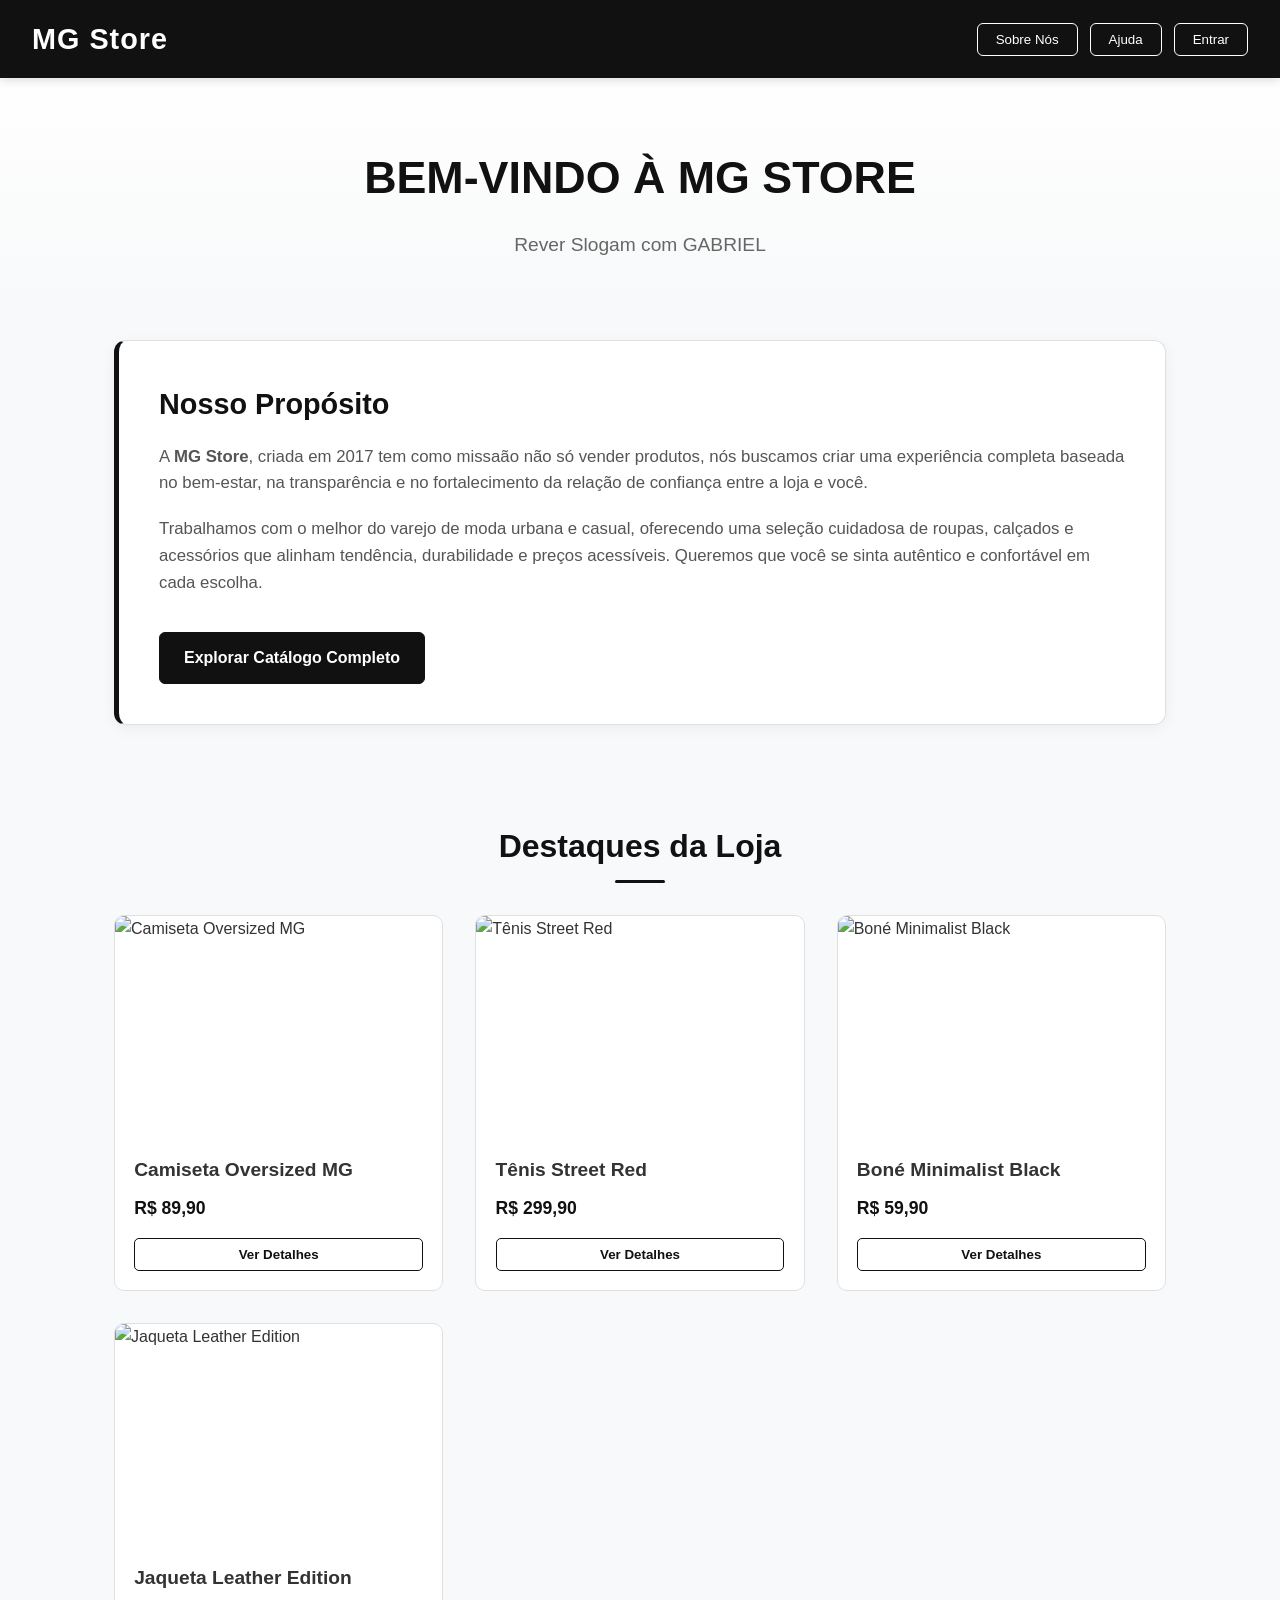
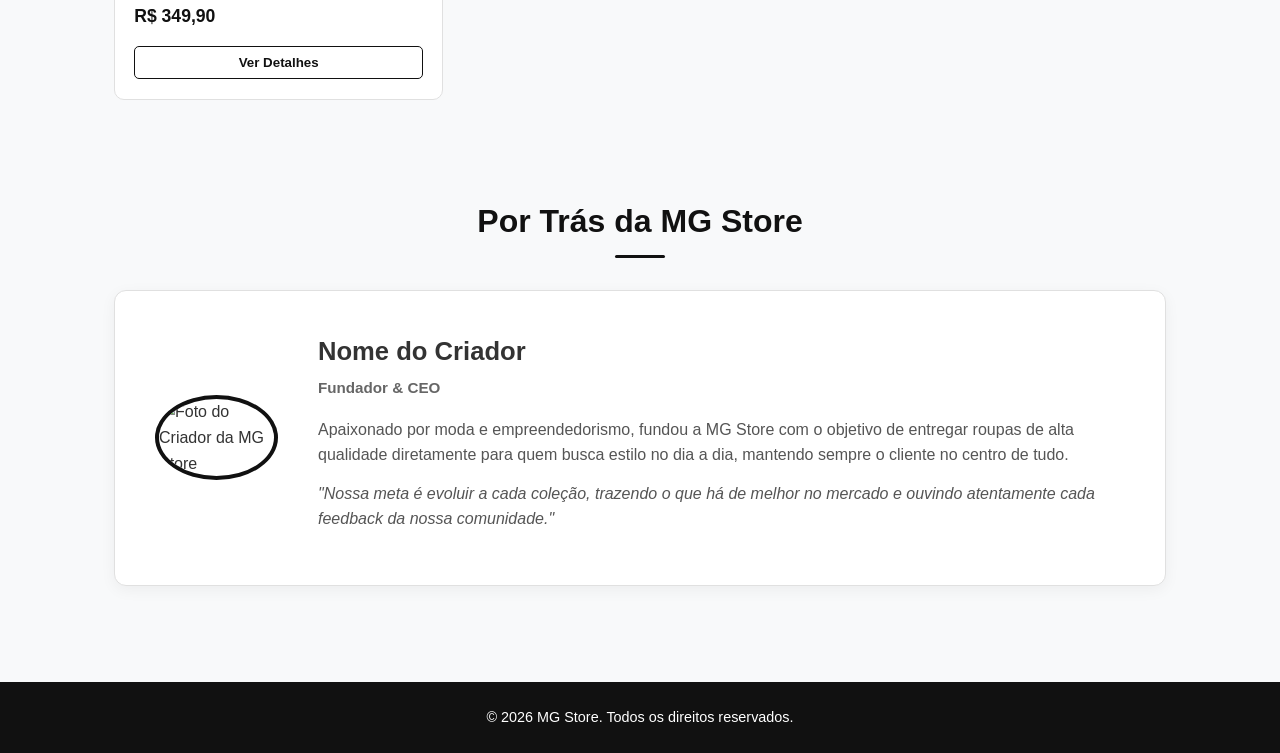
==== index.html @ 1e1d6ab8 "Add files via upload" ====
<!DOCTYPE html>
<html lang="pt-br">

<head>
    <meta charset="UTF-8">
    <meta name="viewport" content="width=device-width, initial-scale=1.0">
    <title>MG Store</title>
    <link rel="stylesheet" href="style.css">
</head>

<body>

    <header>
        <h1>MG Store</h1>

        <nav>
            <div class="btn-navbar"> 
                <button id="btn-sobre">Sobre Nós</button>
                <button id="btn-ajuda">Ajuda</button>
                <button id="btn-entrar">Entrar</button>
            </div>
        </nav>
    </header>

    <div class="hero">
        <h1 id="title">BEM-VINDO À MG STORE</h1>
        <p class="sub-title">Rever Slogam com GABRIEL</p>
    </div>

    <!-- Seção Propósito -->
    <section id="inicio">
        <div class="proposito-container">
            <h2>Nosso Propósito</h2>
            <p>
                A <strong>MG Store</strong>, criada em 2017 tem como missaão não só vender produtos, nós buscamos criar uma experiência completa baseada no bem-estar, na transparência e no fortalecimento da relação de confiança entre a loja e você.
            </p>
            <p>
                Trabalhamos com o melhor do varejo de moda urbana e casual, oferecendo uma seleção cuidadosa de roupas, calçados e acessórios que alinham tendência, durabilidade e preços acessíveis. Queremos que você se sinta autêntico e confortável em cada escolha.
            </p>
            <a href="catalog.html" target="_blank" class="btn-catalog">
                Explorar Catálogo Completo
            </a>
        </div>
    </section>

    <!-- Seção de Destaques do Catálogo -->
    <section id="catalogo-exemplo">
        <h2 class="section-title">Destaques da Loja</h2>
        
        <div class="catalog-grid">
            <div class="product-card">
                <img src="https://images.unsplash.com/photo-1521572267360-ee0c2909d518?w=500&auto=format&fit=crop&q=60" alt="Camiseta Oversized MG">
                <div class="product-info">
                    <h3>Camiseta Oversized MG</h3>
                    <p class="price">R$ 89,90</p>
                    <button class="btn-buy">Ver Detalhes</button>
                </div>
            </div>

            <div class="product-card">
                <img src="https://images.unsplash.com/photo-1542291026-7eec264c27ff?w=500&auto=format&fit=crop&q=60" alt="Tênis Street Red">
                <div class="product-info">
                    <h3>Tênis Street Red</h3>
                    <p class="price">R$ 299,90</p>
                    <button class="btn-buy">Ver Detalhes</button>
                </div>
            </div>

            <div class="product-card">
                <img src="https://images.unsplash.com/photo-1588850561407-ed78c282e89b?w=500&auto=format&fit=crop&q=60" alt="Boné Minimalist Black">
                <div class="product-info">
                    <h3>Boné Minimalist Black</h3>
                    <p class="price">R$ 59,90</p>
                    <button class="btn-buy">Ver Detalhes</button>
                </div>
            </div>

            <div class="product-card">
                <img src="https://images.unsplash.com/photo-1551028719-00167b16eac5?w=500&auto=format&fit=crop&q=60" alt="Jaqueta Leather Edition">
                <div class="product-info">
                    <h3>Jaqueta Leather Edition</h3>
                    <p class="price">R$ 349,90</p>
                    <button class="btn-buy">Ver Detalhes</button>
                </div>
            </div>
        </div>
    </section>

    <!-- Seção Sobre o Criador -->
    <section id="criador">
        <h2 class="section-title">Por Trás da MG Store</h2>
        <div class="creator-container">
            <div class="creator-image">
                <img src="https://via.placeholder.com/180" alt="Foto do Criador da MG Store">
            </div>
            <div class="creator-info">
                <h3>Nome do Criador</h3>
                <p class="role">Fundador & CEO</p>
                <p>
                    Apaixonado por moda e empreendedorismo, fundou a MG Store com o objetivo de entregar roupas de alta qualidade diretamente para quem busca estilo no dia a dia, mantendo sempre o cliente no centro de tudo.
                </p>
                <p>
                    <em>"Nossa meta é evoluir a cada coleção, trazendo o que há de melhor no mercado e ouvindo atentamente cada feedback da nossa comunidade."</em>
                </p>
            </div>
        </div>
    </section>

    <footer>
        <p>&copy; 2026 MG Store. Todos os direitos reservados.</p>
    </footer>

</body>

</html>
---- style.css ----
/* Configurações Gerais e Resets */
* {
    box-sizing: border-box;
    margin: 0;
    padding: 0;
}

body {
    font-family: 'Segoe UI', Tahoma, Geneva, Verdana, sans-serif;
    color: #333333;
    background-color: #f8f9fa;
    line-height: 1.6;
}

/* Header & Navegação */
header {
    background-color: #111111;
    color: #ffffff;
    padding: 1rem 2rem;
    display: flex;
    justify-content: space-between;
    align-items: center;
    box-shadow: 0 2px 10px rgba(0, 0, 0, 0.15);
    position: sticky;
    top: 0;
    z-index: 100;
}

header h1 {
    font-size: 1.8rem;
    font-weight: 700;
    letter-spacing: 1px;
}

nav .btn-navbar {
    display: flex;
    gap: 12px;
}

/* Botões do Navbar */
#btn-sobre,
#btn-ajuda,
#btn-entrar {
    background: transparent;
    color: #ffffff;
    border: 1px solid #ffffff;
    padding: 8px 18px;
    border-radius: 6px;
    font-weight: 500;
    cursor: pointer;
    transition: all 0.3s ease;
}

#btn-sobre:hover,
#btn-ajuda:hover,
#btn-entrar:hover {
    background: #ffffff;
    color: #111111;
    transform: translateY(-2px);
    box-shadow: 0 4px 8px rgba(255, 255, 255, 0.2);
}

/* Hero / Tela Inicial */
.hero {
    text-align: center;
    padding: 4rem 1.5rem 2rem 1.5rem;
    background: linear-gradient(180deg, #ffffff 0%, #f8f9fa 100%);
}

#title {
    font-family: 'Segoe UI', Tahoma, Geneva, Verdana, sans-serif;
    font-size: 2.8rem;
    color: #111111;
    margin-bottom: 1rem;
    font-weight: 800;
}

.sub-title {
    font-size: 1.2rem;
    color: #666666;
    max-width: 600px;
    margin: 0 auto;
}

/* Seções Principais */
section {
    max-width: 1100px;
    margin: 0 auto;
    padding: 3rem 1.5rem;
}

/* Propósito */
.proposito-container {
    background: #ffffff;
    border: 1px solid #e0e0e0;
    border-left: 5px solid #111111;
    padding: 2.5rem;
    border-radius: 12px;
    box-shadow: 0 4px 15px rgba(0, 0, 0, 0.05);
}

.proposito-container h2 {
    font-size: 1.8rem;
    margin-bottom: 1rem;
    color: #111111;
}

.proposito-container p {
    font-size: 1.05rem;
    color: #555555;
    margin-bottom: 1.2rem;
}

/* Botão do Catálogo */
.btn-catalog {
    display: inline-block;
    background: #111111;
    color: #ffffff;
    border: 1px solid #111111;
    padding: 12px 24px;
    font-size: 1rem;
    font-weight: 600;
    border-radius: 6px;
    cursor: pointer;
    text-decoration: none;
    transition: all 0.3s ease;
    margin-top: 1rem;
}

.btn-catalog:hover {
    background: #333333;
    border-color: #333333;
    color: #ffffff;
    transform: translateY(-2px);
    box-shadow: 0 4px 12px rgba(0, 0, 0, 0.15);
}

/* Títulos de Seção */
.section-title {
    text-align: center;
    font-size: 2rem;
    color: #111111;
    margin-bottom: 2rem;
    position: relative;
}

.section-title::after {
    content: '';
    display: block;
    width: 50px;
    height: 3px;
    background-color: #111111;
    margin: 8px auto 0 auto;
    border-radius: 2px;
}

/* Catálogo */
.catalog-grid {
    display: grid;
    grid-template-columns: repeat(auto-fit, minmax(250px, 1fr));
    gap: 2rem;
}

.product-card {
    background: #ffffff;
    border-radius: 10px;
    border: 1px solid #e0e0e0;
    overflow: hidden;
    transition: transform 0.3s ease, box-shadow 0.3s ease;
    display: flex;
    flex-direction: column;
}

.product-card:hover {
    transform: translateY(-5px);
    box-shadow: 0 8px 20px rgba(0, 0, 0, 0.1);
}

.product-card img {
    width: 100%;
    height: 220px;
    object-fit: cover;
}

.product-info {
    padding: 1.2rem;
    display: flex;
    flex-direction: column;
    flex-grow: 1;
}

.product-info h3 {
    font-size: 1.2rem;
    margin-bottom: 0.5rem;
}

.product-info .price {
    font-size: 1.1rem;
    font-weight: 700;
    color: #111111;
    margin-bottom: 1rem;
}

.product-info .btn-buy {
    margin-top: auto;
    background: transparent;
    color: #111111;
    border: 1px solid #111111;
    padding: 8px 12px;
    border-radius: 5px;
    font-weight: 600;
    cursor: pointer;
    transition: all 0.3s ease;
}

.product-info .btn-buy:hover {
    background: #111111;
    color: #ffffff;
}

/* Criador */
.creator-container {
    background: #ffffff;
    border-radius: 12px;
    padding: 2.5rem;
    display: flex;
    align-items: center;
    gap: 2.5rem;
    border: 1px solid #e0e0e0;
    box-shadow: 0 4px 15px rgba(0, 0, 0, 0.05);
}

.creator-image img {
    width: 180px;
    height: 180px;
    border-radius: 50%;
    object-fit: cover;
    border: 4px solid #111111;
}

.creator-info h3 {
    font-size: 1.6rem;
    margin-bottom: 0.3rem;
}

.creator-info .role {
    color: #666666;
    font-size: 0.95rem;
    font-weight: 600;
    margin-bottom: 1rem;
}

.creator-info p {
    color: #555555;
    margin-bottom: 0.8rem;
}

/* Rodapé */
footer {
    background: #111111;
    color: #ffffff;
    text-align: center;
    padding: 1.5rem;
    margin-top: 3rem;
    font-size: 0.9rem;
}

/* Responsividade */
@media (max-width: 768px) {
    header {
        flex-direction: column;
        gap: 15px;
    }

    #title {
        font-size: 2rem;
    }

    .creator-container {
        flex-direction: column;
        text-align: center;
    }
}
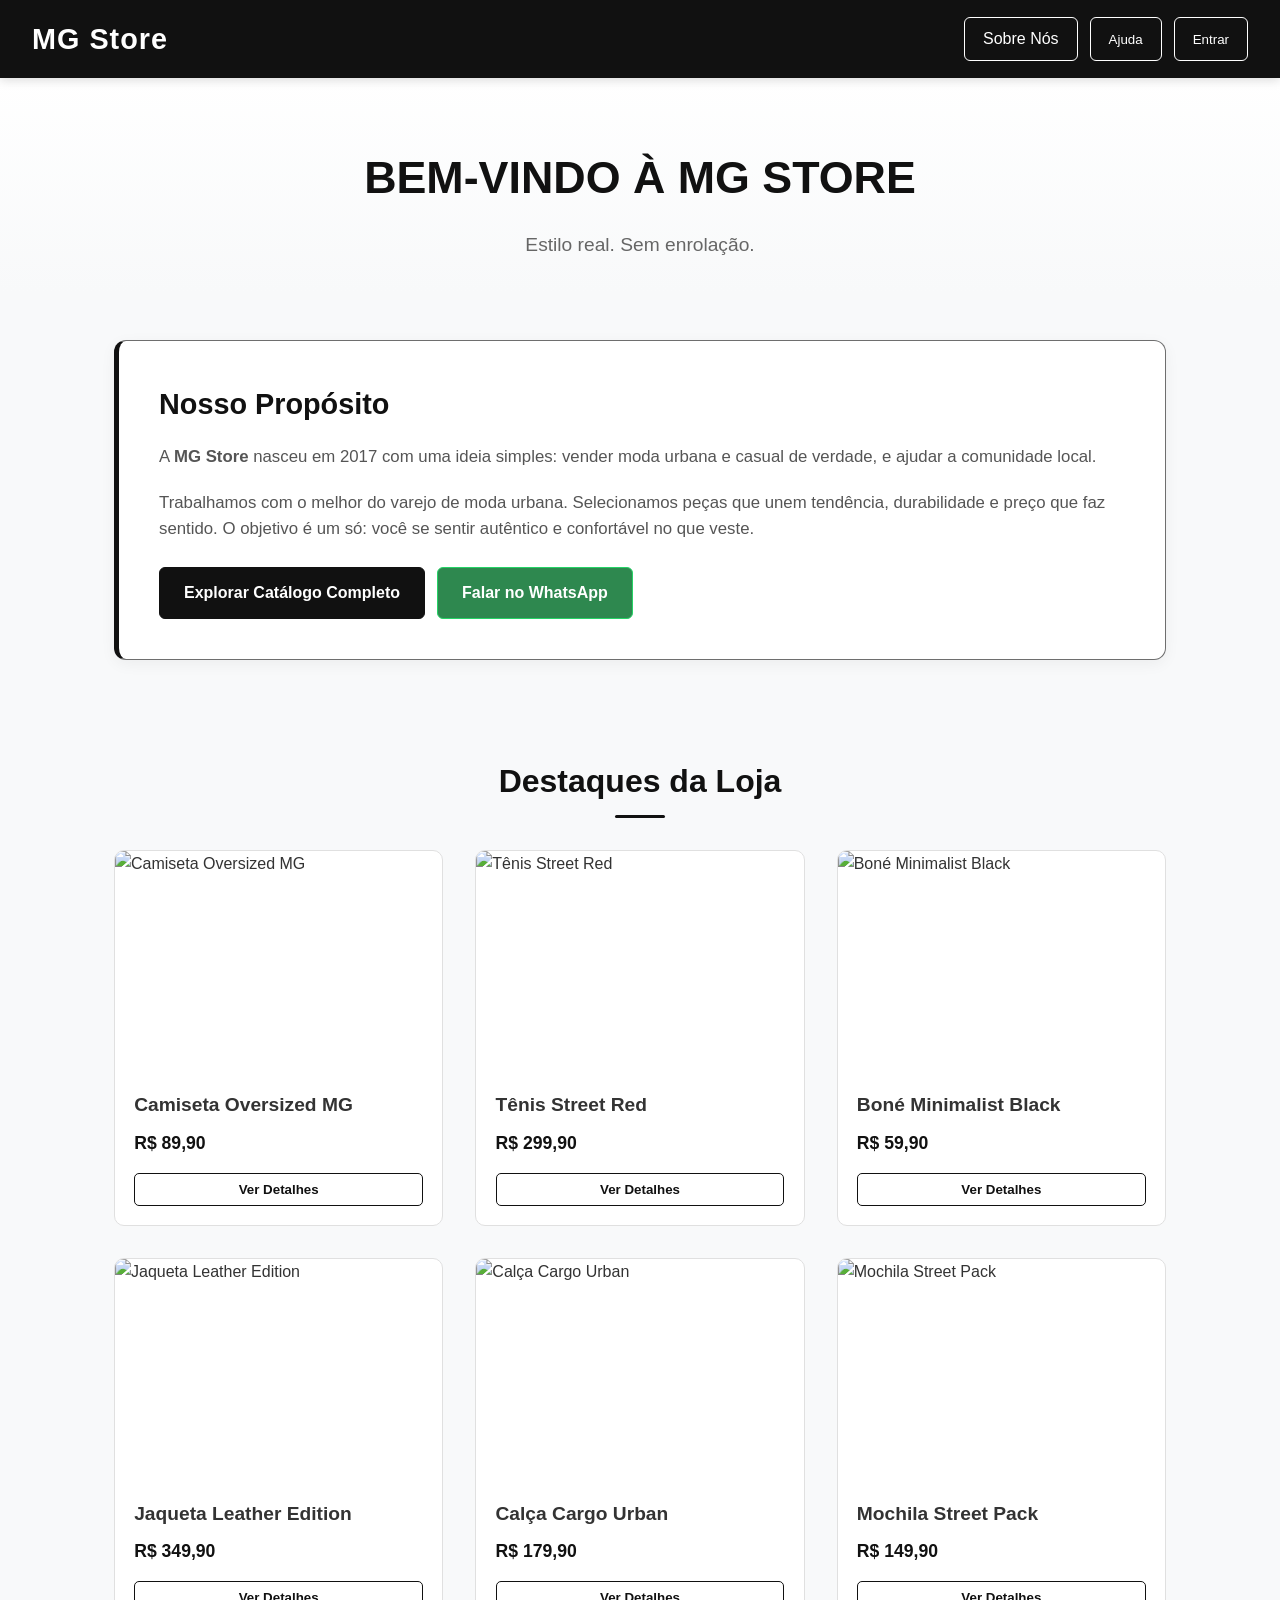
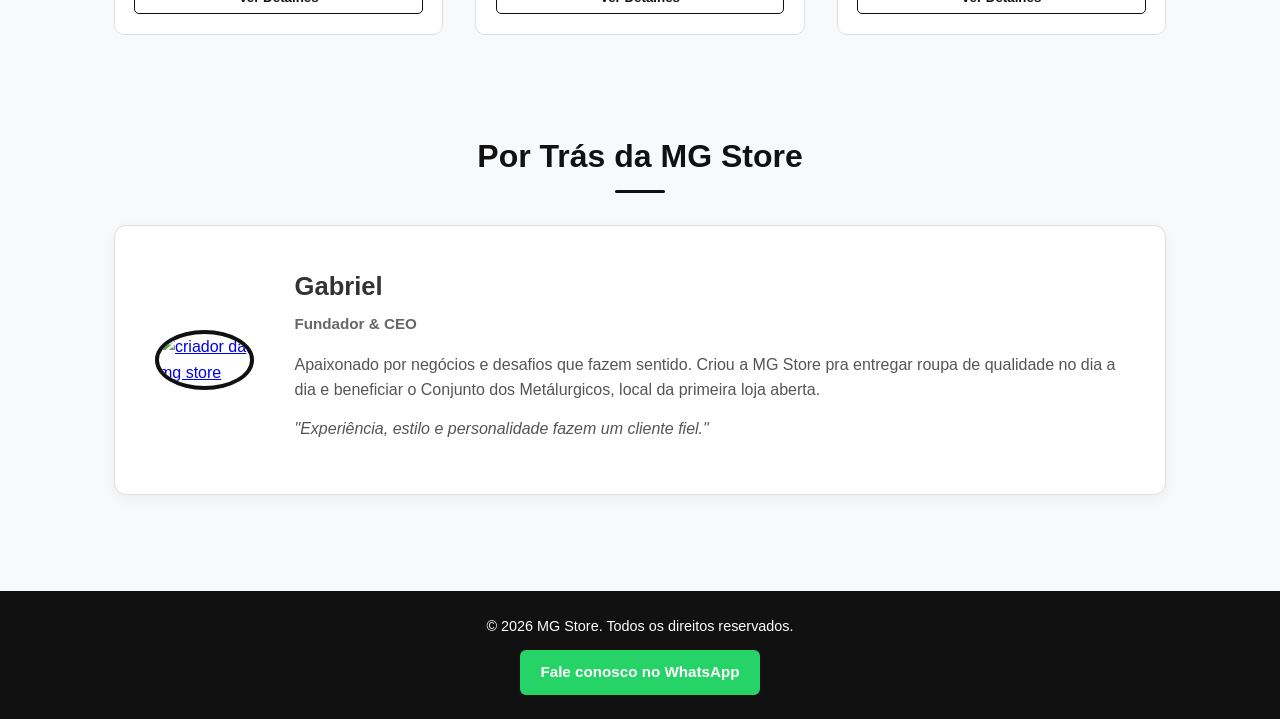
==== commit 5cf2403a: "Add files via upload" ====
--- a/index.html
+++ b/index.html
@@ -15,7 +15,7 @@
 
         <nav>
             <div class="btn-navbar"> 
-                <button id="btn-sobre">Sobre Nós</button>
+                <a href="#inicio" id="btn-sobre" class="nav-btn">Sobre Nós</a>
                 <button id="btn-ajuda">Ajuda</button>
                 <button id="btn-entrar">Entrar</button>
             </div>
@@ -24,7 +24,7 @@
 
     <div class="hero">
         <h1 id="title">BEM-VINDO À MG STORE</h1>
-        <p class="sub-title">Rever Slogam com GABRIEL</p>
+        <p class="sub-title">Estilo real. Sem enrolação.</p>
     </div>
 
     <!-- Seção Propósito -->
@@ -32,14 +32,19 @@
         <div class="proposito-container">
             <h2>Nosso Propósito</h2>
             <p>
-                A <strong>MG Store</strong>, criada em 2017 tem como missaão não só vender produtos, nós buscamos criar uma experiência completa baseada no bem-estar, na transparência e no fortalecimento da relação de confiança entre a loja e você.
+                A <strong>MG Store</strong> nasceu em 2017 com uma ideia simples: vender moda urbana e casual de verdade, e ajudar a comunidade local.
             </p>
             <p>
-                Trabalhamos com o melhor do varejo de moda urbana e casual, oferecendo uma seleção cuidadosa de roupas, calçados e acessórios que alinham tendência, durabilidade e preços acessíveis. Queremos que você se sinta autêntico e confortável em cada escolha.
+                Trabalhamos com o melhor do varejo de moda urbana. Selecionamos peças que unem tendência, durabilidade e preço que faz sentido. O objetivo é um só: você se sentir autêntico e confortável no que veste.
             </p>
-            <a href="catalog.html" target="_blank" class="btn-catalog">
-                Explorar Catálogo Completo
-            </a>
+            <div class="cta-buttons">
+                <a href="catalog.html" target="_blank" class="btn-catalog">
+                    Explorar Catálogo Completo
+                </a>
+                <a href="https://wa.me/5511998467438?text=Olá!%20Vim%20pelo%20site%20da%20MG%20Store%20e%20quero%20saber%20mais%20sobre%20o%20catálogo." target="_blank" class="btn-whatsapp">
+                    Falar no WhatsApp
+                </a>
+            </div>
         </div>
     </section>
 
@@ -83,6 +88,24 @@
                     <button class="btn-buy">Ver Detalhes</button>
                 </div>
             </div>
+
+            <div class="product-card">
+                <img src="https://images.unsplash.com/photo-1591047139829-d91aecb6caea?w=500&auto=format&fit=crop&q=60" alt="Calça Cargo Urban">
+                <div class="product-info">
+                    <h3>Calça Cargo Urban</h3>
+                    <p class="price">R$ 179,90</p>
+                    <button class="btn-buy">Ver Detalhes</button>
+                </div>
+            </div>
+
+            <div class="product-card">
+                <img src="https://images.unsplash.com/photo-1553062407-98eeb64c6a62?w=500&auto=format&fit=crop&q=60" alt="Mochila Street Pack">
+                <div class="product-info">
+                    <h3>Mochila Street Pack</h3>
+                    <p class="price">R$ 149,90</p>
+                    <button class="btn-buy">Ver Detalhes</button>
+                </div>
+            </div>
         </div>
     </section>
 
@@ -91,16 +114,16 @@
         <h2 class="section-title">Por Trás da MG Store</h2>
         <div class="creator-container">
             <div class="creator-image">
-                <img src="https://via.placeholder.com/180" alt="Foto do Criador da MG Store">
+                <a href="https://ibb.co/chT1Nffs"><img src="https://i.ibb.co/d4KrQCCH/mg180ii.jpg" alt="criador da mg store" border="0" /></a>
             </div>
             <div class="creator-info">
-                <h3>Nome do Criador</h3>
+                <h3>Gabriel</h3>
                 <p class="role">Fundador & CEO</p>
                 <p>
-                    Apaixonado por moda e empreendedorismo, fundou a MG Store com o objetivo de entregar roupas de alta qualidade diretamente para quem busca estilo no dia a dia, mantendo sempre o cliente no centro de tudo.
+                    Apaixonado por negócios e desafios que fazem sentido. Criou a MG Store pra entregar roupa de qualidade no dia a dia e beneficiar o Conjunto dos Metálurgicos, local da primeira loja aberta.
                 </p>
                 <p>
-                    <em>"Nossa meta é evoluir a cada coleção, trazendo o que há de melhor no mercado e ouvindo atentamente cada feedback da nossa comunidade."</em>
+                    <em>"Experiência, estilo e personalidade fazem um cliente fiel."</em>
                 </p>
             </div>
         </div>
@@ -108,6 +131,11 @@
 
     <footer>
         <p>&copy; 2026 MG Store. Todos os direitos reservados.</p>
+        <p style="margin-top: 12px;">
+            <a href="https://wa.me/5511999999999?text=Olá!%20Vim%20pelo%20site%20da%20MG%20Store%20e%20quero%20saber%20mais." target="_blank" class="btn-whatsapp-footer">
+                Fale conosco no WhatsApp
+            </a>
+        </p>
     </footer>
 
 </body>
--- a/style.css
+++ b/style.css
@@ -1,283 +1,367 @@
-/* Configurações Gerais e Resets */
-* {
-    box-sizing: border-box;
-    margin: 0;
-    padding: 0;
-}
-
-body {
-    font-family: 'Segoe UI', Tahoma, Geneva, Verdana, sans-serif;
-    color: #333333;
-    background-color: #f8f9fa;
-    line-height: 1.6;
-}
-
-/* Header & Navegação */
-header {
-    background-color: #111111;
-    color: #ffffff;
-    padding: 1rem 2rem;
-    display: flex;
-    justify-content: space-between;
-    align-items: center;
-    box-shadow: 0 2px 10px rgba(0, 0, 0, 0.15);
-    position: sticky;
-    top: 0;
-    z-index: 100;
-}
-
-header h1 {
-    font-size: 1.8rem;
-    font-weight: 700;
-    letter-spacing: 1px;
-}
-
-nav .btn-navbar {
-    display: flex;
-    gap: 12px;
-}
-
-/* Botões do Navbar */
-#btn-sobre,
-#btn-ajuda,
-#btn-entrar {
-    background: transparent;
-    color: #ffffff;
-    border: 1px solid #ffffff;
-    padding: 8px 18px;
-    border-radius: 6px;
-    font-weight: 500;
-    cursor: pointer;
-    transition: all 0.3s ease;
-}
-
-#btn-sobre:hover,
-#btn-ajuda:hover,
-#btn-entrar:hover {
-    background: #ffffff;
-    color: #111111;
-    transform: translateY(-2px);
-    box-shadow: 0 4px 8px rgba(255, 255, 255, 0.2);
-}
-
-/* Hero / Tela Inicial */
-.hero {
-    text-align: center;
-    padding: 4rem 1.5rem 2rem 1.5rem;
-    background: linear-gradient(180deg, #ffffff 0%, #f8f9fa 100%);
-}
-
-#title {
-    font-family: 'Segoe UI', Tahoma, Geneva, Verdana, sans-serif;
-    font-size: 2.8rem;
-    color: #111111;
-    margin-bottom: 1rem;
-    font-weight: 800;
-}
-
-.sub-title {
-    font-size: 1.2rem;
-    color: #666666;
-    max-width: 600px;
-    margin: 0 auto;
-}
-
-/* Seções Principais */
-section {
-    max-width: 1100px;
-    margin: 0 auto;
-    padding: 3rem 1.5rem;
-}
-
-/* Propósito */
-.proposito-container {
-    background: #ffffff;
-    border: 1px solid #e0e0e0;
-    border-left: 5px solid #111111;
-    padding: 2.5rem;
-    border-radius: 12px;
-    box-shadow: 0 4px 15px rgba(0, 0, 0, 0.05);
-}
-
-.proposito-container h2 {
-    font-size: 1.8rem;
-    margin-bottom: 1rem;
-    color: #111111;
-}
-
-.proposito-container p {
-    font-size: 1.05rem;
-    color: #555555;
-    margin-bottom: 1.2rem;
-}
-
-/* Botão do Catálogo */
-.btn-catalog {
-    display: inline-block;
-    background: #111111;
-    color: #ffffff;
-    border: 1px solid #111111;
-    padding: 12px 24px;
-    font-size: 1rem;
-    font-weight: 600;
-    border-radius: 6px;
-    cursor: pointer;
-    text-decoration: none;
-    transition: all 0.3s ease;
-    margin-top: 1rem;
-}
-
-.btn-catalog:hover {
-    background: #333333;
-    border-color: #333333;
-    color: #ffffff;
-    transform: translateY(-2px);
-    box-shadow: 0 4px 12px rgba(0, 0, 0, 0.15);
-}
-
-/* Títulos de Seção */
-.section-title {
-    text-align: center;
-    font-size: 2rem;
-    color: #111111;
-    margin-bottom: 2rem;
-    position: relative;
-}
-
-.section-title::after {
-    content: '';
-    display: block;
-    width: 50px;
-    height: 3px;
-    background-color: #111111;
-    margin: 8px auto 0 auto;
-    border-radius: 2px;
-}
-
-/* Catálogo */
-.catalog-grid {
-    display: grid;
-    grid-template-columns: repeat(auto-fit, minmax(250px, 1fr));
-    gap: 2rem;
-}
-
-.product-card {
-    background: #ffffff;
-    border-radius: 10px;
-    border: 1px solid #e0e0e0;
-    overflow: hidden;
-    transition: transform 0.3s ease, box-shadow 0.3s ease;
-    display: flex;
-    flex-direction: column;
-}
-
-.product-card:hover {
-    transform: translateY(-5px);
-    box-shadow: 0 8px 20px rgba(0, 0, 0, 0.1);
-}
-
-.product-card img {
-    width: 100%;
-    height: 220px;
-    object-fit: cover;
-}
-
-.product-info {
-    padding: 1.2rem;
-    display: flex;
-    flex-direction: column;
-    flex-grow: 1;
-}
-
-.product-info h3 {
-    font-size: 1.2rem;
-    margin-bottom: 0.5rem;
-}
-
-.product-info .price {
-    font-size: 1.1rem;
-    font-weight: 700;
-    color: #111111;
-    margin-bottom: 1rem;
-}
-
-.product-info .btn-buy {
-    margin-top: auto;
-    background: transparent;
-    color: #111111;
-    border: 1px solid #111111;
-    padding: 8px 12px;
-    border-radius: 5px;
-    font-weight: 600;
-    cursor: pointer;
-    transition: all 0.3s ease;
-}
-
-.product-info .btn-buy:hover {
-    background: #111111;
-    color: #ffffff;
-}
-
-/* Criador */
-.creator-container {
-    background: #ffffff;
-    border-radius: 12px;
-    padding: 2.5rem;
-    display: flex;
-    align-items: center;
-    gap: 2.5rem;
-    border: 1px solid #e0e0e0;
-    box-shadow: 0 4px 15px rgba(0, 0, 0, 0.05);
-}
-
-.creator-image img {
-    width: 180px;
-    height: 180px;
-    border-radius: 50%;
-    object-fit: cover;
-    border: 4px solid #111111;
-}
-
-.creator-info h3 {
-    font-size: 1.6rem;
-    margin-bottom: 0.3rem;
-}
-
-.creator-info .role {
-    color: #666666;
-    font-size: 0.95rem;
-    font-weight: 600;
-    margin-bottom: 1rem;
-}
-
-.creator-info p {
-    color: #555555;
-    margin-bottom: 0.8rem;
-}
-
-/* Rodapé */
-footer {
-    background: #111111;
-    color: #ffffff;
-    text-align: center;
-    padding: 1.5rem;
-    margin-top: 3rem;
-    font-size: 0.9rem;
-}
-
-/* Responsividade */
-@media (max-width: 768px) {
-    header {
-        flex-direction: column;
-        gap: 15px;
-    }
-
-    #title {
-        font-size: 2rem;
-    }
-
-    .creator-container {
-        flex-direction: column;
-        text-align: center;
-    }
+/* Configurações Gerais e Resets */
+* {
+    box-sizing: border-box;
+    margin: 0;
+    padding: 0;
+}
+
+html {
+    scroll-behavior: smooth;
+}
+
+body {
+    font-family: 'Segoe UI', Tahoma, Geneva, Verdana, sans-serif;
+    color: #333333;
+    background-color: #f8f9fa;
+    line-height: 1.6;
+}
+
+/* Header & Navegação */
+header {
+    background-color: #111111;
+    color: #ffffff;
+    padding: 1rem 2rem;
+    display: flex;
+    justify-content: space-between;
+    align-items: center;
+    box-shadow: 0 2px 10px rgba(0, 0, 0, 0.15);
+    position: sticky;
+    top: 0;
+    z-index: 100;
+}
+
+header h1 {
+    font-size: 1.8rem;
+    font-weight: 700;
+    letter-spacing: 1px;
+}
+
+nav .btn-navbar {
+    display: flex;
+    gap: 12px;
+}
+
+/* Botões do Navbar */
+#btn-sobre,
+#btn-ajuda,
+#btn-entrar {
+    background: transparent;
+    color: #ffffff;
+    border: 1px solid #ffffff;
+    padding: 8px 18px;
+    border-radius: 6px;
+    font-weight: 500;
+    cursor: pointer;
+    transition: all 0.3s ease;
+}
+
+#btn-sobre:hover,
+#btn-ajuda:hover,
+#btn-entrar:hover {
+    background: #ffffff;
+    color: #111111;
+    transform: translateY(-2px);
+    box-shadow: 0 4px 8px rgba(255, 255, 255, 0.2);
+}
+/* Botão Sobre Nós (agora é link) */
+.nav-btn {
+    background: transparent;
+    color: #ffffff;
+    border: 1px solid #ffffff;
+    padding: 8px 18px;
+    border-radius: 6px;
+    font-weight: 500;
+    cursor: pointer;
+    transition: all 0.3s ease;
+    text-decoration: none;
+    display: inline-block;
+    font-size: 1rem;
+}
+
+.nav-btn:hover {
+    background: #ffffff;
+    color: #111111;
+    transform: translateY(-2px);
+    box-shadow: 0 4px 8px rgba(255, 255, 255, 0.2);
+}
+
+/* Hero / Tela Inicial */
+.hero {
+    text-align: center;
+    padding: 4rem 1.5rem 2rem 1.5rem;
+    background: linear-gradient(180deg, #ffffff 0%, #f8f9fa 100%);
+}
+
+#title {
+    font-family: 'Segoe UI', Tahoma, Geneva, Verdana, sans-serif;
+    font-size: 2.8rem;
+    color: #111111;
+    margin-bottom: 1rem;
+    font-weight: 800;
+}
+
+.sub-title {
+    font-size: 1.2rem;
+    color: #666666;
+    max-width: 600px;
+    margin: 0 auto;
+}
+
+/* Seções Principais */
+section {
+    max-width: 1100px;
+    margin: 0 auto;
+    padding: 3rem 1.5rem;
+}
+
+/* Propósito */
+.proposito-container {
+    background: #ffffff;
+    border: 1px solid #6e6e6e;
+    border-left: 5px solid #111111;
+    padding: 2.5rem;
+    border-radius: 12px;
+    box-shadow: 0 4px 15px rgba(0, 0, 0, 0.05);
+}
+
+.proposito-container h2 {
+    font-size: 1.8rem;
+    margin-bottom: 1rem;
+    color: #111111;
+}
+
+.proposito-container p {
+    font-size: 1.05rem;
+    color: #555555;
+    margin-bottom: 1.2rem;
+}
+
+/* Botões CTA (Catálogo + WhatsApp) */
+.cta-buttons {
+    display: flex;
+    flex-wrap: wrap;
+    gap: 12px;
+    margin-top: 1.5rem;
+}
+
+/* Botão do Catálogo */
+.btn-catalog {
+    display: inline-block;
+    background: #111111;
+    color: #ffffff;
+    border: 1px solid #111111;
+    padding: 12px 24px;
+    font-size: 1rem;
+    font-weight: 600;
+    border-radius: 6px;
+    cursor: pointer;
+    text-decoration: none;
+    transition: all 0.3s ease;
+}
+
+.btn-catalog:hover {
+    background: #333333;
+    border-color: #333333;
+    color: #ffffff;
+    transform: translateY(-2px);
+    box-shadow: 0 4px 12px rgba(0, 0, 0, 0.15);
+}
+
+/* Botão WhatsApp */
+.btn-whatsapp {
+    display: inline-block;
+    background: #2e884f;
+    color: #ffffff;
+    border: 1px solid #25D366;
+    padding: 12px 24px;
+    font-size: 1rem;
+    font-weight: 600;
+    border-radius: 6px;
+    cursor: pointer;
+    text-decoration: none;
+    transition: all 0.3s ease;
+}
+
+.btn-whatsapp:hover {
+    background: #1ebe57;
+    border-color: #1ebe57;
+    color: #ffffff;
+    transform: translateY(-2px);
+    box-shadow: 0 4px 12px rgba(37, 211, 102, 0.3);
+}
+
+.btn-whatsapp-footer {
+    display: inline-block;
+    background: #25D366;
+    color: #ffffff;
+    border: none;
+    padding: 10px 20px;
+    font-size: 0.95rem;
+    font-weight: 600;
+    border-radius: 6px;
+    cursor: pointer;
+    text-decoration: none;
+    transition: all 0.3s ease;
+}
+
+.btn-whatsapp-footer:hover {
+    background: #1ebe57;
+    transform: translateY(-2px);
+}
+
+/* Títulos de Seção */
+.section-title {
+    text-align: center;
+    font-size: 2rem;
+    color: #111111;
+    margin-bottom: 2rem;
+    position: relative;
+}
+
+.section-title::after {
+    content: '';
+    display: block;
+    width: 50px;
+    height: 3px;
+    background-color: #111111;
+    margin: 8px auto 0 auto;
+    border-radius: 2px;
+}
+
+/* Catálogo */
+.catalog-grid {
+    display: grid;
+    grid-template-columns: repeat(auto-fit, minmax(250px, 1fr));
+    gap: 2rem;
+}
+
+.product-card {
+    background: #ffffff;
+    border-radius: 10px;
+    border: 1px solid #e0e0e0;
+    overflow: hidden;
+    transition: transform 0.3s ease, box-shadow 0.3s ease;
+    display: flex;
+    flex-direction: column;
+}
+
+.product-card:hover {
+    transform: translateY(-5px);
+    box-shadow: 0 8px 20px rgba(0, 0, 0, 0.1);
+}
+
+.product-card img {
+    width: 100%;
+    height: 220px;
+    object-fit: cover;
+}
+
+.product-info {
+    padding: 1.2rem;
+    display: flex;
+    flex-direction: column;
+    flex-grow: 1;
+}
+
+.product-info h3 {
+    font-size: 1.2rem;
+    margin-bottom: 0.5rem;
+}
+
+.product-info .price {
+    font-size: 1.1rem;
+    font-weight: 700;
+    color: #111111;
+    margin-bottom: 1rem;
+}
+
+.product-info .btn-buy {
+    margin-top: auto;
+    background: transparent;
+    color: #111111;
+    border: 1px solid #111111;
+    padding: 8px 12px;
+    border-radius: 5px;
+    font-weight: 600;
+    cursor: pointer;
+    transition: all 0.3s ease;
+}
+
+.product-info .btn-buy:hover {
+    background: #111111;
+    color: #ffffff;
+}
+
+/* Criador */
+.creator-container {
+    background: #ffffff;
+    border-radius: 12px;
+    padding: 2.5rem;
+    display: flex;
+    align-items: center;
+    gap: 2.5rem;
+    border: 1px solid #e0e0e0;
+    box-shadow: 0 4px 15px rgba(0, 0, 0, 0.05);
+}
+
+.creator-image img {
+    width: 180px;
+    height: 180px;
+    border-radius: 50%;
+    object-fit: cover;
+    border: 4px solid #111111;
+}
+
+.creator-info h3 {
+    font-size: 1.6rem;
+    margin-bottom: 0.3rem;
+}
+
+.creator-info .role {
+    color: #666666;
+    font-size: 0.95rem;
+    font-weight: 600;
+    margin-bottom: 1rem;
+}
+
+.creator-info p {
+    color: #555555;
+    margin-bottom: 0.8rem;
+}
+
+/* Rodapé */
+footer {
+    background: #111111;
+    color: #ffffff;
+    text-align: center;
+    padding: 1.5rem;
+    margin-top: 3rem;
+    font-size: 0.9rem;
+}
+
+/* Responsividade */
+@media (max-width: 768px) {
+    header {
+        flex-direction: column;
+        gap: 15px;
+    }
+
+    #title {
+        font-size: 2rem;
+    }
+
+    .creator-container {
+        flex-direction: column;
+        text-align: center;
+    }
+
+    .cta-buttons {
+        flex-direction: column;
+    }
+
+    .btn-catalog,
+    .btn-whatsapp {
+        text-align: center;
+        width: 100%;
+    }
 }
